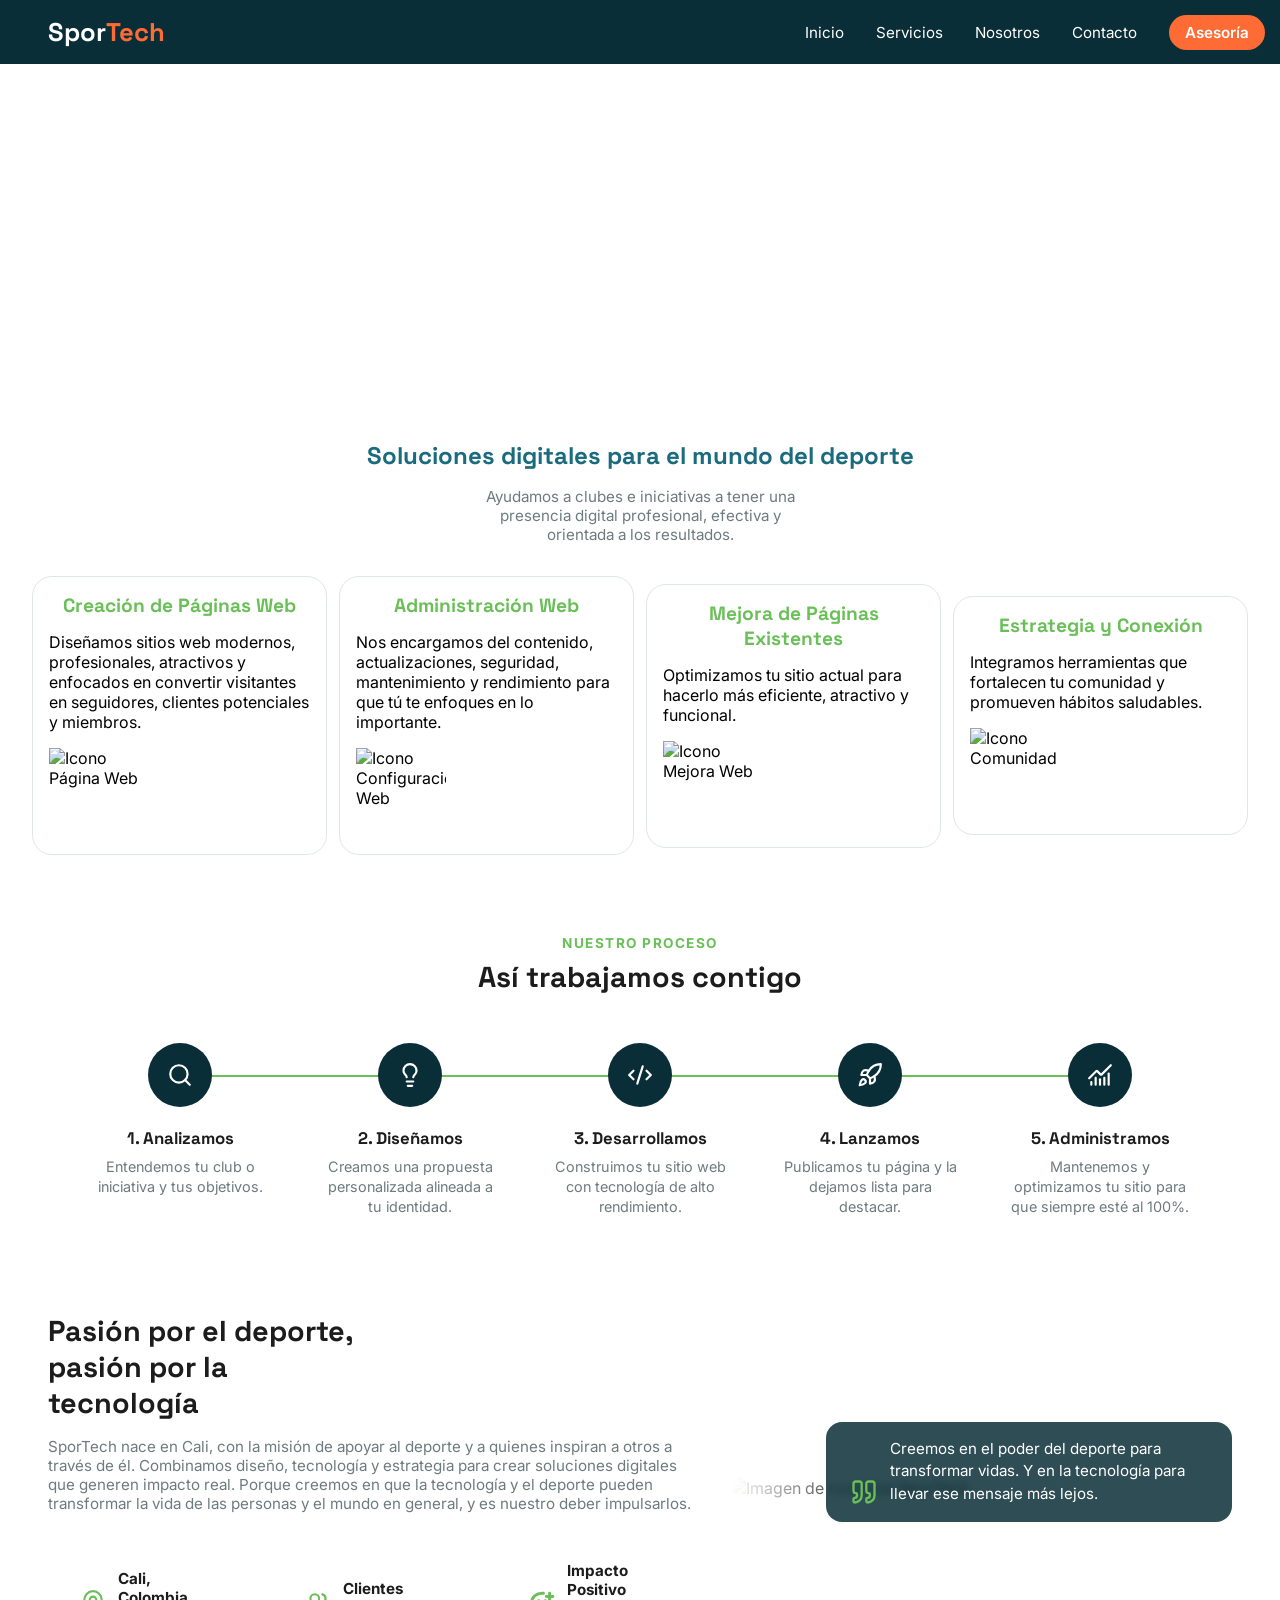
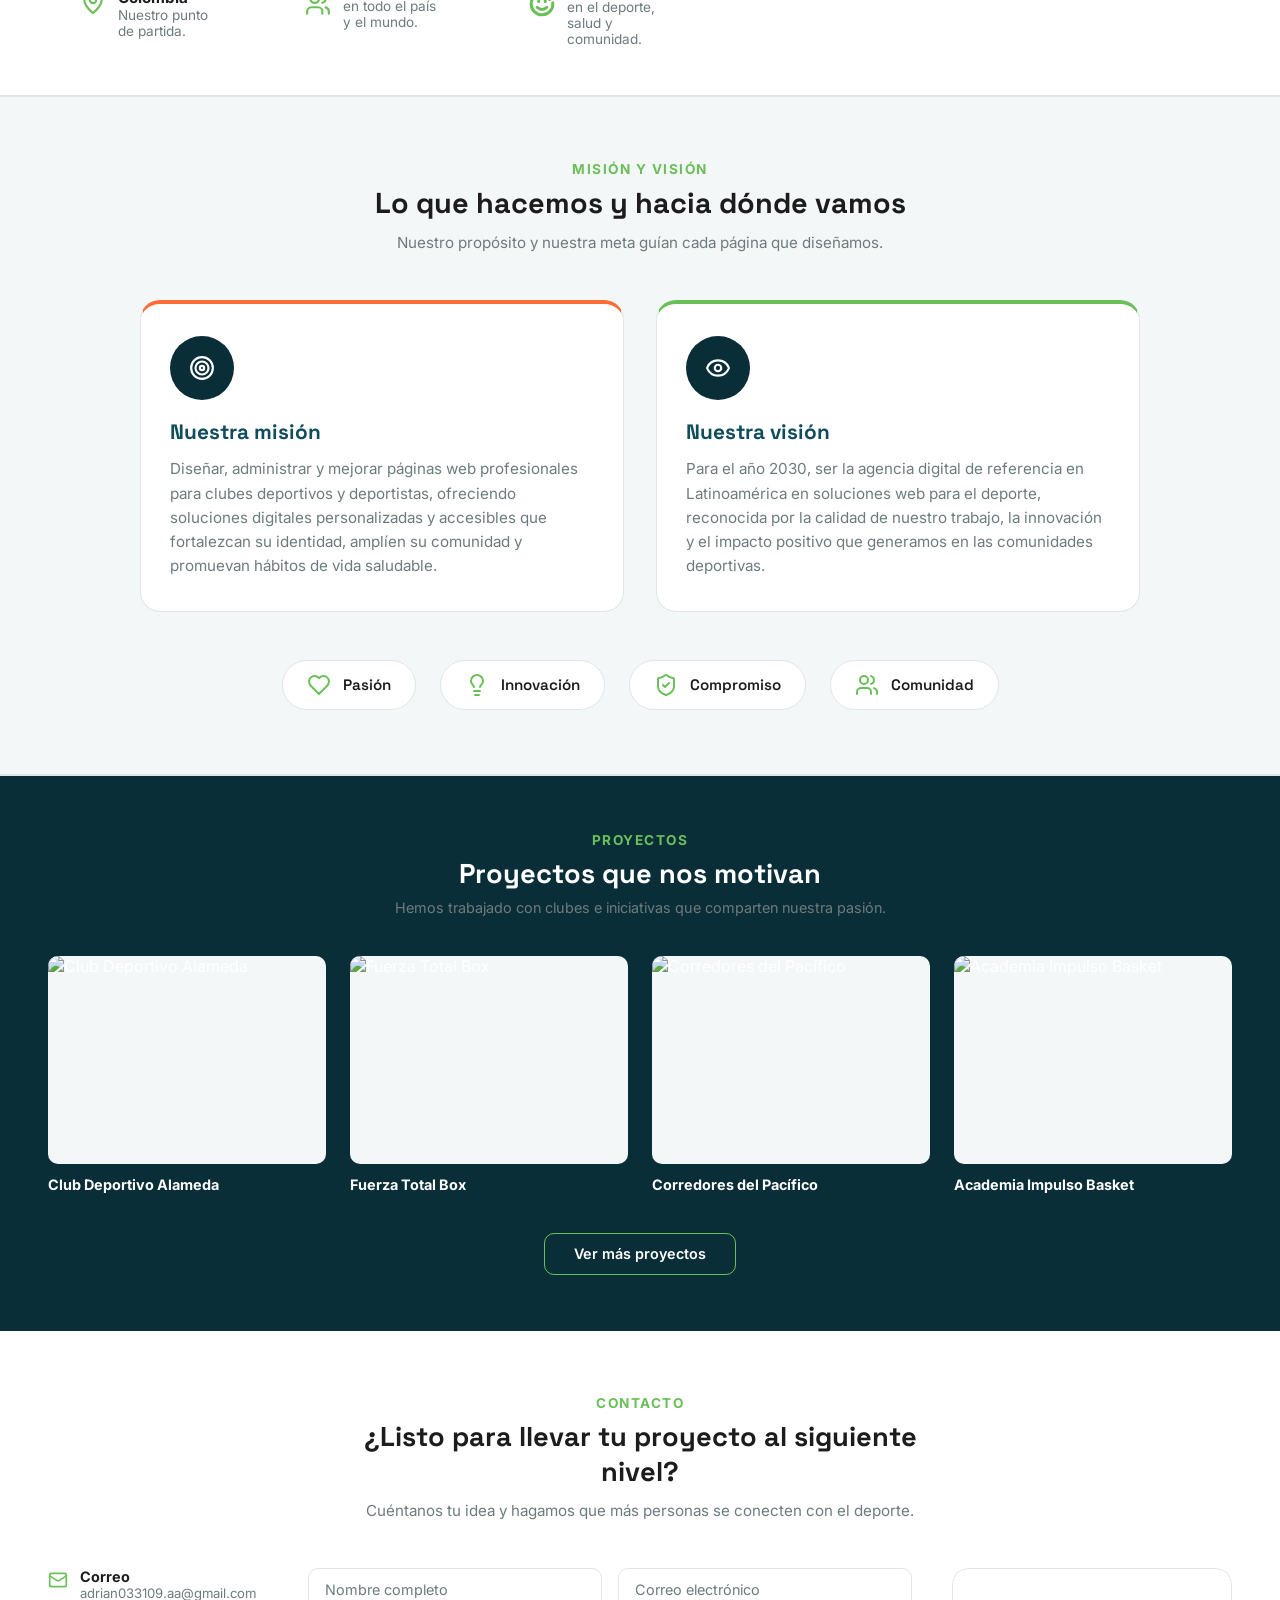
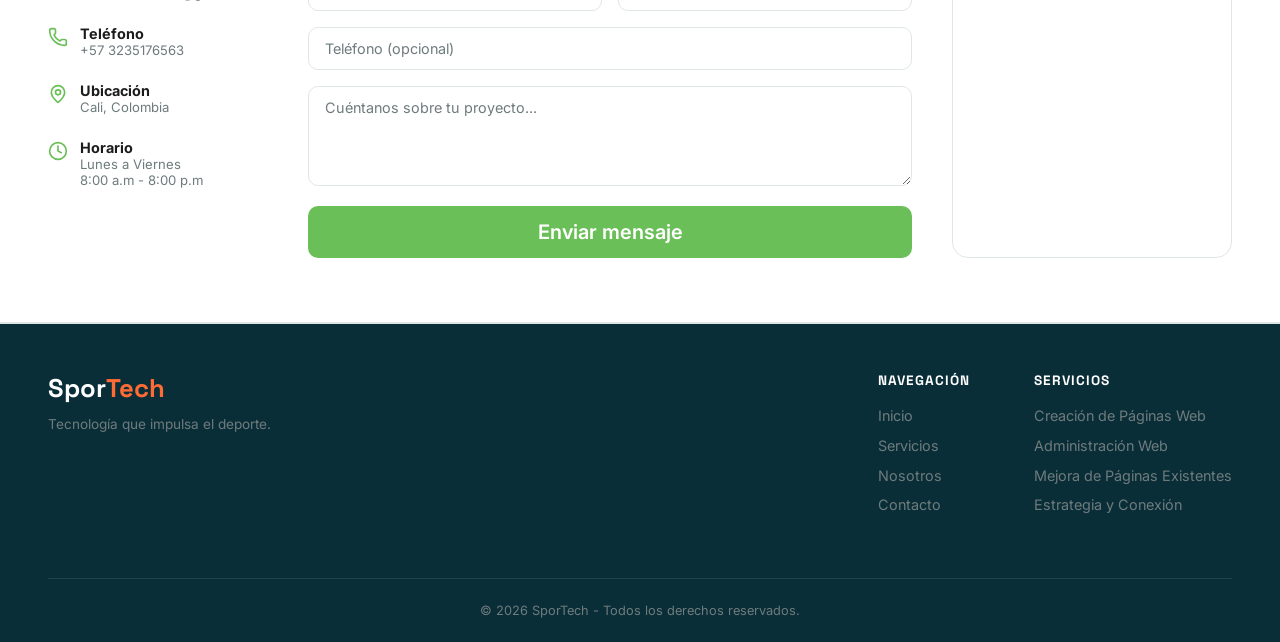
==== index.html @ 46b9afc2 "Correcion de index" ====
<!DOCTYPE html>
<html lang="es-COL">

<head>
  <meta charset="UTF-8">
  <meta name="viewport" content="width=device-width, initial-scale=1.0">
  <title>SporTech</title>
  <link rel="preconnect" href="https://fonts.googleapis.com">
  <link rel="preconnect" href="https://fonts.gstatic.com" crossorigin>
  <link href="https://fonts.googleapis.com/css2?family=Space+Grotesk:wght@500;600;700&family=Inter:wght@400;500;600;700&display=swap" rel="stylesheet">
  <link rel="stylesheet" href="public/styles.css">
  <script src="https://cdn.jsdelivr.net/npm/gsap@3.15/dist/gsap.min.js"></script>
  <script src="https://cdn.jsdelivr.net/npm/gsap@3.15/dist/SplitText.min.js"></script>
  <script src="public/assets/javascript/hamburguer.js" defer></script>
</head>

<!-- RELOAD -->
<div class="preLoader">
  <div class="Logo">
    <h1>Spor<span class="titulo-tech">Tech</span></h1>
  </div>
</div>

<!-- HEADER -->
<header>
  <h2>Spor<span class="titulo-tech">Tech</span></h2>
  <nav class="navegacion">
  <div class="hamburguesa">
      <span class="hamburguesa-bar"></span>
      <span class="hamburguesa-bar"></span>
      <span class="hamburguesa-bar"></span>
    </div>
  <ul class="nav-menu">
    <li><a class="nav-links" href="#inicio">Inicio</a></li>
    <li><a class="nav-links" href="#servicios">Servicios</a></li>
    <li><a class="nav-links" href="#nosotros">Nosotros</a></li>
    <li><a class="nav-links" href="#contacto">Contacto</a></li>
    <li><a class="nav-links" id="btn-asesoria" target="_blank" rel="noopener noreferrer" href="https://wa.me/573235176563">Asesoría</a></li>
  </ul>
</nav>
</header>

<!--MAIN INICIO-->
<main>
  <section id="inicio">
  <div class="texto-inicio">
    <span>Diseño, administración y mejora de páginas web</span>
    <h2>Impulsamos <i>clubes.</i></h2>
    <h2>Conectamos <i>pasiones.</i></h2>
    <p>Creamos, administramos y mejoramos páginas web de clubes y personas del medio digital que impulsen el mundo de los buenos hábitos y la vida saludable.</p>
    <div class="botones-inicio">
      <a class="btn-servicios" href="#servicios">Conoce nuestros servicios</a>
      <a class="btn-nosotros" href="#nosotros">¿Quién es SporTech?</a>
    </div>
  </div>
<!--IMAGEN CON TEXTO INICIO-->
  <div class="imagen-inicio">
    <img src="public/assets/images/inicio-img.png" alt="Imagen de inicio SporTech">
    <span>"El futuro del deporte y la digitalización están en nuestro corazón."</span>
  </div>
</section>
</main>
<script src="public/assets/javascript/script.js"></script>
<!--SERVICIOS-->
<section id="servicios">
  <h2>Soluciones digitales para el mundo del deporte</h2>
  <span>Ayudamos a clubes e iniciativas a tener una presencia digital profesional, efectiva y orientada a los
    resultados.</span>
    </section>

  <!--TARJETAS SERVICIOS-->
  <section class="tarjetas">
    <article class="tarjeta-creacion">
      <h3>Creación de Páginas Web</h3>
      <p>Diseñamos sitios web modernos, profesionales, atractivos y enfocados en convertir visitantes en seguidores,
        clientes potenciales y miembros.</p>
      <img src="public/assets/images/website.svg" alt="Icono Página Web">
    </article>

    <article class="tarjeta-admon">
      <h3>Administración Web</h3>
      <p>Nos encargamos del contenido, actualizaciones, seguridad, mantenimiento y rendimiento para que tú te enfoques en lo importante.</p>
      <img src="public/assets/images/config.svg" alt="Icono Configuración Web">
    </article>

    <article class="tarjeta-mejora">
      <h3>Mejora de Páginas Existentes</h3>
      <p>Optimizamos tu sitio actual para hacerlo más eficiente, atractivo y funcional. </p>
      <img src="public/assets/images/arrow.svg" alt="Icono Mejora Web">
    </article>

    <article class="tarjeta-estrategia">
      <h3>Estrategia y Conexión</h3>
      <p>Integramos herramientas que fortalecen tu comunidad y promueven hábitos saludables.</p>
      <img src="public/assets/images/crowd.svg" alt="Icono Comunidad">
    </article>
  </section>

<!--NUESTRO PROCESO DE TRABAJO-->
<section id="proceso">
  <span class="etiqueta-proceso">Nuestro proceso</span>
  <h2>Así trabajamos contigo</h2>

  <div class="pasos-proceso">
    <article class="paso">
      <div class="icono-paso">
        <svg xmlns="http://www.w3.org/2000/svg" width="24" height="24" viewBox="0 0 24 24" fill="none" stroke="currentColor" stroke-width="2" stroke-linecap="round" stroke-linejoin="round" class="lucide lucide-search-icon lucide-search"><path d="m21 21-4.34-4.34"/><circle cx="11" cy="11" r="8"/></svg>
      </div>
      <h3>1. Analizamos</h3>
      <p>Entendemos tu club o iniciativa y tus objetivos.</p>
    </article>

    <article class="paso">
      <div class="icono-paso">
        <svg xmlns="http://www.w3.org/2000/svg" width="24" height="24" viewBox="0 0 24 24" fill="none" stroke="currentColor" stroke-width="2" stroke-linecap="round" stroke-linejoin="round" class="lucide lucide-lightbulb-icon lucide-lightbulb"><path d="M15 14c.2-1 .7-1.7 1.5-2.5 1-.9 1.5-2.2 1.5-3.5A6 6 0 0 0 6 8c0 1 .2 2.2 1.5 3.5.7.7 1.3 1.5 1.5 2.5"/><path d="M9 18h6"/><path d="M10 22h4"/></svg>
      </div>
      <h3>2. Diseñamos</h3>
      <p>Creamos una propuesta personalizada alineada a tu identidad.</p>
    </article>

    <article class="paso">
      <div class="icono-paso">
        <svg xmlns="http://www.w3.org/2000/svg" width="24" height="24" viewBox="0 0 24 24" fill="none" stroke="currentColor" stroke-width="2" stroke-linecap="round" stroke-linejoin="round" class="lucide lucide-code-xml-icon lucide-code-xml"><path d="m18 16 4-4-4-4"/><path d="m6 8-4 4 4 4"/><path d="m14.5 4-5 16"/></svg>
      </div>
      <h3>3. Desarrollamos</h3>
      <p>Construimos tu sitio web con tecnología de alto rendimiento.</p>
    </article>

    <article class="paso">
      <div class="icono-paso">
        <svg xmlns="http://www.w3.org/2000/svg" width="24" height="24" viewBox="0 0 24 24" fill="none" stroke="currentColor" stroke-width="2" stroke-linecap="round" stroke-linejoin="round" class="lucide lucide-rocket-icon lucide-rocket"><path d="M12 15v5s3.03-.55 4-2c1.08-1.62 0-5 0-5"/><path d="M4.5 16.5c-1.5 1.26-2 5-2 5s3.74-.5 5-2c.71-.84.7-2.13-.09-2.91a2.18 2.18 0 0 0-2.91-.09"/><path d="M9 12a22 22 0 0 1 2-3.95A12.88 12.88 0 0 1 22 2c0 2.72-.78 7.5-6 11a22.4 22.4 0 0 1-4 2z"/><path d="M9 12H4s.55-3.03 2-4c1.62-1.08 5 .05 5 .05"/></svg>
      </div>
      <h3>4. Lanzamos</h3>
      <p>Publicamos tu página y la dejamos lista para destacar.</p>
    </article>

    <article class="paso">
      <div class="icono-paso">
        <svg xmlns="http://www.w3.org/2000/svg" width="24" height="24" viewBox="0 0 24 24" fill="none" stroke="currentColor" stroke-width="2" stroke-linecap="round" stroke-linejoin="round" class="lucide lucide-chart-no-axes-combined-icon lucide-chart-no-axes-combined"><path d="M12 16v5"/><path d="M16 14.639V21"/><path d="M20 10.656V21"/><path d="m22 3-8.646 8.646a.5.5 0 0 1-.708 0L9.354 8.354a.5.5 0 0 0-.707 0L2 15"/><path d="M4 18.463V21"/><path d="M8 14.656V21"/></svg>
      </div>
      <h3>5. Administramos</h3>
      <p>Mantenemos y optimizamos tu sitio para que siempre esté al 100%.</p>
    </article>
  </div>
</section>

<!--NOSOTROS-->
<section id="nosotros">
  <div class="contenido-nosotros">
    <div class="texto-nosotros">
      <h2>Pasión por el deporte, pasión por la tecnología</h2>
      <span id="text-nosotros">SporTech nace en Cali, con la misión de apoyar al deporte y a quienes inspiran a otros a través de él.
        Combinamos diseño, tecnología y estrategia para crear soluciones digitales que generen impacto real.
        Porque creemos en que la tecnología y el deporte pueden transformar la vida de las personas y el mundo en general, y
        es nuestro deber impulsarlos.</span>

      <!--MINI TARJETAS NOSOTROS-->
      <div class="mini-tarjetas">
        <article class="tarjetas">
          <a href="https://maps.app.goo.gl/g9ii2JE6sMGkfmMi8" target="_blank" rel="noopener noreferrer"><svg xmlns="http://www.w3.org/2000/svg" width="24" height="24" viewBox="0 0 24 24" fill="none" stroke="currentColor" stroke-width="2" stroke-linecap="round" stroke-linejoin="round" class="lucide lucide-map-pin-icon lucide-map-pin"><path d="M20 10c0 4.993-5.539 10.193-7.399 11.799a1 1 0 0 1-1.202 0C9.539 20.193 4 14.993 4 10a8 8 0 0 1 16 0"/><circle cx="12" cy="10" r="3"/></svg></a>
          <div class="info-tarjeta">
            <p>Cali, Colombia</p>
            <span>Nuestro punto de partida.</span>
          </div>
        </article>

        <article class="tarjetas">
          <svg xmlns="http://www.w3.org/2000/svg" width="24" height="24" viewBox="0 0 24 24" fill="none" stroke="currentColor" stroke-width="2" stroke-linecap="round" stroke-linejoin="round" class="lucide lucide-users-icon lucide-users"><path d="M16 21v-2a4 4 0 0 0-4-4H6a4 4 0 0 0-4 4v2"/><path d="M16 3.128a4 4 0 0 1 0 7.744"/><path d="M22 21v-2a4 4 0 0 0-3-3.87"/><circle cx="9" cy="7" r="4"/></svg>
          <div class="info-tarjeta">
            <p>Clientes</p>
            <span>en todo el país y el mundo.</span>
          </div>
        </article>

        <article class="tarjetas">
          <svg xmlns="http://www.w3.org/2000/svg" width="24" height="24" viewBox="0 0 24 24" fill="none" stroke="currentColor" stroke-width="2.75" stroke-linecap="round" stroke-linejoin="round" class="lucide lucide-face-slightly-smiling-plus-icon lucide-face-slightly-smiling-plus"><path d="M13.267 2.08a10 10 0 108.653 8.653"/><path d="M15 10V9"/><path d="M16 5h6"/><path d="M16.472 15a6 6 0 01-8.943 0"/><path d="M19 2v6"/><path d="M9 10V9"/></svg>
          <div class="info-tarjeta">
            <p>Impacto Positivo</p>
            <span>en el deporte, salud y comunidad.</span>
          </div>
        </article>
      </div>
    </div>

    <!--IMAGEN NOSOTROS CON LEYENDA-->
    <div class="nosotros-img-leyend">
  <img src="./img/sportech.png" alt="Imagen de nosotros SporTech">
  <div class="cita-nosotros">
    <svg xmlns="http://www.w3.org/2000/svg" width="24" height="24" viewBox="0 0 24 24" fill="none" stroke="currentColor" stroke-width="2" stroke-linecap="round" stroke-linejoin="round" class="icono-cita"><path d="M16 3a2 2 0 0 0-2 2v6a2 2 0 0 0 2 2 1 1 0 0 1 1 1v1a2 2 0 0 1-2 2 1 1 0 0 0-1 1v2a1 1 0 0 0 1 1 6 6 0 0 0 6-6V5a2 2 0 0 0-2-2z"/><path d="M5 3a2 2 0 0 0-2 2v6a2 2 0 0 0 2 2 1 1 0 0 1 1 1v1a2 2 0 0 1-2 2 1 1 0 0 0-1 1v2a1 1 0 0 0 1 1 6 6 0 0 0 6-6V5a2 2 0 0 0-2-2z"/></svg>
    <p>Creemos en el poder del deporte para transformar vidas. Y en la tecnología para llevar ese mensaje más lejos.</p>
  </div>
</div>
</section>

<!--MISIÓN Y VISIÓN-->
<section id="mision-vision">
  <div class="mv-header">
    <span class="etiqueta-mv">Misión y visión</span>
    <h2>Lo que hacemos y hacia dónde vamos</h2>
    <span class="subtitulo-mv">Nuestro propósito y nuestra meta guían cada página que diseñamos.</span>
  </div>

  <div class="grid-mv">
    <article class="tarjeta-mv tarjeta-mision">
      <div class="icono-mv">
        <svg xmlns="http://www.w3.org/2000/svg" width="24" height="24" viewBox="0 0 24 24" fill="none" stroke="currentColor" stroke-width="2" stroke-linecap="round" stroke-linejoin="round"><circle cx="12" cy="12" r="10"/><circle cx="12" cy="12" r="6"/><circle cx="12" cy="12" r="2"/></svg>
      </div>
      <h3>Nuestra misión</h3>
      <p>Diseñar, administrar y mejorar páginas web profesionales para clubes deportivos y deportistas, ofreciendo soluciones digitales personalizadas y accesibles que fortalezcan su identidad, amplíen su comunidad y promuevan hábitos de vida saludable.</p>
    </article>

    <article class="tarjeta-mv tarjeta-vision">
      <div class="icono-mv">
        <svg xmlns="http://www.w3.org/2000/svg" width="24" height="24" viewBox="0 0 24 24" fill="none" stroke="currentColor" stroke-width="2" stroke-linecap="round" stroke-linejoin="round"><path d="M2.062 12.348a1 1 0 0 1 0-.696 10.75 10.75 0 0 1 19.876 0 1 1 0 0 1 0 .696 10.75 10.75 0 0 1-19.876 0"/><circle cx="12" cy="12" r="3"/></svg>
      </div>
      <h3>Nuestra visión</h3>
      <p>Para el año 2030, ser la agencia digital de referencia en Latinoamérica en soluciones web para el deporte, reconocida por la calidad de nuestro trabajo, la innovación y el impacto positivo que generamos en las comunidades deportivas.</p>
    </article>
  </div>

  <!--VALORES-->
  <div class="valores-mv">
    <div class="valor-mv">
      <svg xmlns="http://www.w3.org/2000/svg" width="24" height="24" viewBox="0 0 24 24" fill="none" stroke="currentColor" stroke-width="2" stroke-linecap="round" stroke-linejoin="round"><path d="M19 14c1.49-1.46 3-3.21 3-5.5A5.5 5.5 0 0 0 16.5 3c-1.76 0-3 .5-4.5 2-1.5-1.5-2.74-2-4.5-2A5.5 5.5 0 0 0 2 8.5c0 2.3 1.5 4.05 3 5.5l7 7Z"/></svg>
      <span>Pasión</span>
    </div>
    <div class="valor-mv">
      <svg xmlns="http://www.w3.org/2000/svg" width="24" height="24" viewBox="0 0 24 24" fill="none" stroke="currentColor" stroke-width="2" stroke-linecap="round" stroke-linejoin="round"><path d="M15 14c.2-1 .7-1.7 1.5-2.5 1-.9 1.5-2.2 1.5-3.5A6 6 0 0 0 6 8c0 1 .2 2.2 1.5 3.5.7.7 1.3 1.5 1.5 2.5"/><path d="M9 18h6"/><path d="M10 22h4"/></svg>
      <span>Innovación</span>
    </div>
    <div class="valor-mv">
      <svg xmlns="http://www.w3.org/2000/svg" width="24" height="24" viewBox="0 0 24 24" fill="none" stroke="currentColor" stroke-width="2" stroke-linecap="round" stroke-linejoin="round"><path d="M20 13c0 5-3.5 7.5-7.66 8.95a1 1 0 0 1-.67-.01C7.5 20.5 4 18 4 13V6a1 1 0 0 1 1-1c2 0 4.5-1.2 6.24-2.72a1.17 1.17 0 0 1 1.52 0C14.51 3.81 17 5 19 5a1 1 0 0 1 1 1z"/><path d="m9 12 2 2 4-4"/></svg>
      <span>Compromiso</span>
    </div>
    <div class="valor-mv">
      <svg xmlns="http://www.w3.org/2000/svg" width="24" height="24" viewBox="0 0 24 24" fill="none" stroke="currentColor" stroke-width="2" stroke-linecap="round" stroke-linejoin="round"><path d="M16 21v-2a4 4 0 0 0-4-4H6a4 4 0 0 0-4 4v2"/><path d="M16 3.128a4 4 0 0 1 0 7.744"/><path d="M22 21v-2a4 4 0 0 0-3-3.87"/><circle cx="9" cy="7" r="4"/></svg>
      <span>Comunidad</span>
    </div>
  </div>
</section>

<!--PROYECTOS-->
<section id="proyectos">
  <div class="proyectos-header">
    <span class="etiqueta-proyectos">Proyectos</span>
    <h2>Proyectos que nos motivan</h2>
    <span class="subtitulo-proyectos">Hemos trabajado con clubes e iniciativas que comparten nuestra pasión.</span>
  </div>

  <div class="grid-proyectos">
  <article class="tarjeta-proyecto">
    <img src="https://images.pexels.com/photos/32424863/pexels-photo-32424863.jpeg?auto=compress&cs=tinysrgb&h=627&fit=crop&w=1200" alt="Club Deportivo Alameda">
    <p>Club Deportivo Alameda</p>
  </article>

  <article class="tarjeta-proyecto">
    <img src="https://images.pexels.com/photos/32610333/pexels-photo-32610333.jpeg?auto=compress&cs=tinysrgb&h=627&fit=crop&w=1200" alt="Fuerza Total Box">
    <p>Fuerza Total Box</p>
  </article>

  <article class="tarjeta-proyecto">
    <img src="https://images.pexels.com/photos/19148584/pexels-photo-19148584.jpeg?auto=compress&cs=tinysrgb&h=627&fit=crop&w=1200" alt="Corredores del Pacífico">
    <p>Corredores del Pacífico</p>
  </article>

  <article class="tarjeta-proyecto">
    <img src="https://images.pexels.com/photos/8336951/pexels-photo-8336951.jpeg?auto=compress&cs=tinysrgb&h=627&fit=crop&w=1200" alt="Academia Impulso Basket">
    <p>Academia Impulso Basket</p>
  </article>
</div>

  <div class="btn-ver-proyectos">
    <a href="#contacto">Ver más proyectos</a>
  </div>
</section>

<!--CONTACTO-->
<section id="contacto">
  <div class="contacto-header">
    <span class="etiqueta-contacto">Contacto</span>
    <h2>¿Listo para llevar tu proyecto al siguiente nivel?</h2>
    <span class="subtitulo-contacto">Cuéntanos tu idea y hagamos que más personas se conecten con el deporte.</span>
  </div>

  <div class="contenido-contacto">

    <!--METODOS DE CONTACTO-->
    <div class="metodos-contacto">
      <article id="correo">
        <svg xmlns="http://www.w3.org/2000/svg" width="24" height="24" viewBox="0 0 24 24" fill="none" stroke="currentColor" stroke-width="2" stroke-linecap="round" stroke-linejoin="round" id="mail"><path d="m22 7-8.991 5.727a2 2 0 0 1-2.009 0L2 7"/><rect x="2" y="4" width="20" height="16" rx="2"/></svg>
        <div class="info-metodo">
          <span>Correo</span>
          <small>adrian033109.aa@gmail.com</small>
        </div>
      </article>

      <article id="telefono">
        <svg xmlns="http://www.w3.org/2000/svg" width="24" height="24" viewBox="0 0 24 24" fill="none" stroke="currentColor" stroke-width="2" stroke-linecap="round" stroke-linejoin="round" id="phone"><path d="M13.832 16.568a1 1 0 0 0 1.213-.303l.355-.465A2 2 0 0 1 17 15h3a2 2 0 0 1 2 2v3a2 2 0 0 1-2 2A18 18 0 0 1 2 4a2 2 0 0 1 2-2h3a2 2 0 0 1 2 2v3a2 2 0 0 1-.8 1.6l-.468.351a1 1 0 0 0-.292 1.233 14 14 0 0 0 6.392 6.384"/></svg>
        <div class="info-metodo">
          <span>Teléfono</span>
          <small>+57 3235176563</small>
        </div>
      </article>

      <article id="ubicacion">
        <svg xmlns="http://www.w3.org/2000/svg" width="24" height="24" viewBox="0 0 24 24" fill="none" stroke="currentColor" stroke-width="2" stroke-linecap="round" stroke-linejoin="round" id="map"><path d="M20 10c0 4.993-5.539 10.193-7.399 11.799a1 1 0 0 1-1.202 0C9.539 20.193 4 14.993 4 10a8 8 0 0 1 16 0"/><circle cx="12" cy="10" r="3"/></svg>
        <div class="info-metodo">
          <a href="https://maps.app.goo.gl/t15gsEpeWvfNJNeu8" target="_blank" rel="noopener noreferrer">Ubicación</a>
          <small>Cali, Colombia</small>
        </div>
      </article>

      <article id="horario">
        <svg xmlns="http://www.w3.org/2000/svg" width="24" height="24" viewBox="0 0 24 24" fill="none" stroke="currentColor" stroke-width="2" stroke-linecap="round" stroke-linejoin="round" id="reloj"><circle cx="12" cy="12" r="10"/><path d="M12 6v6l4 2"/></svg>
        <div class="info-metodo">
          <span>Horario</span>
          <small>Lunes a Viernes</small>
          <small>8:00 a.m - 8:00 p.m</small>
        </div>
      </article>
    </div>

    <!--FORMULARIO DE CONTACTO-->
    <form action="https://formspree.io/f/xkjwgqlb" id="contactForm" method="POST">
      <div class="fila-form">
        <div class="campo-form">
          <label for="name" class="sr-only">Nombre completo</label>
          <input type="text" id="name" name="name" placeholder="Nombre completo" required>
        </div>
        <div class="campo-form">
          <label for="email" class="sr-only">Correo electrónico</label>
          <input type="email" id="email" name="email" placeholder="Correo electrónico" required>
        </div>
      </div>

      <div class="campo-form">
        <label for="phone" class="sr-only">Teléfono</label>
        <input type="tel" id="phone" name="phone" placeholder="Teléfono (opcional)" inputmode="numeric" pattern="[0-9]{10}" maxlength="10" title="Ingresa un número de 10 dígitos" oninput="this.value = this.value.replace(/[^0-9]/g, '')">
      </div>

      <div class="campo-form">
        <label for="message" class="sr-only">Mensaje</label>
        <textarea id="message" name="message" rows="4" placeholder="Cuéntanos sobre tu proyecto..." required></textarea>
      </div>

      <button type="submit" class="btn-enviar">Enviar mensaje</button>
      <p id="formMessage" style="display:none;"></p>
    </form>

    <!--MAPA-->
    <div class="mapa-contacto">
      <iframe
        src="https://www.google.com/maps/embed?pb=!1m14!1m8!1m3!1d248.91882621908283!2d-76.4787836!3d3.422766!3m2!1i1024!2i768!4f13.1!3m3!1m2!1s0x8e30a7401af13dd5%3A0x5a9987bc7ee13360!2sDg.%2026p%209%20%239604%2C%20Marroquin%20II%2C%20Cali%2C%20Valle%20del%20Cauca!5e0!3m2!1sen!2sco!4v1786085091584!5m2!1sen!2sco"
        width="100%" height="100%" style="border:0;" allowfullscreen="" loading="lazy" referrerpolicy="strict-origin-when-cross-origin"></iframe>
    </div>
  </div>
  <script src="public/assets/javascript/form.js" defer></script>
</section>

<!--FOOTER-->
<footer>
  <div class="footer-marca">
    <h2>Spor<span class="titulo-tech">Tech</span></h2>
    <small>Tecnología que impulsa el deporte.</small>
    <div class="redes">
      <a href="https://www.instagram.com/a.adri_an/" target="_blank" rel="noopener noreferrer" class="icono-red icono-instagram" aria-label="Instagram"></a>
      <a href="https://www.facebook.com/adrian.033109/" target="_blank" rel="noopener noreferrer" class="icono-red icono-facebook" aria-label="Facebook"></a>
      <a href="https://www.tiktok.com/@a.adri_an?_r=1&t=ZS-98g3Mil2ZLF" target="_blank" rel="noopener noreferrer" class="icono-red icono-tiktok" aria-label="TikTok"></a>
    </div>
  </div>

  <div class="nav-footer">
    <nav>
      <h3>NAVEGACIÓN</h3>
      <ul>
        <li><a href="#inicio">Inicio</a></li>
        <li><a href="#servicios">Servicios</a></li>
        <li><a href="#nosotros">Nosotros</a></li>
        <li><a href="#contacto">Contacto</a></li>
      </ul>
    </nav>
    <nav>
      <h3>SERVICIOS</h3>
      <ul>
        <li><a href="#servicios">Creación de Páginas Web</a></li>
        <li><a href="#servicios">Administración Web</a></li>
        <li><a href="#servicios">Mejora de Páginas Existentes</a></li>
        <li><a href="#servicios">Estrategia y Conexión</a></li>
      </ul>
    </nav>
  </div>

  <p class="copyright-footer">&copy; 2026 SporTech - Todos los derechos reservados.</p>
</footer>
</html>
---- public/styles.css ----
:root {
  /* Color principal - identidad de marca */
  --color-primary: #0F4C5C;
  /* Azul petróleo profundo - tecnología y confianza */
  --color-primary-light: #1A6B7D;
  /* Variante más clara para hovers */

  /* Color de acento - energía deportiva */
  --color-accent: #FF6B35;
  /* Naranja vibrante - energía, CTAs, botones */
  --color-accent-light: #FF8C5A;
  /* Variante clara para hover en botones */

  /* Color secundario - salud y bienestar */
  --color-secondary: #6BBF59;
  /* Verde fresco - vida saludable */
  --color-secondary-light: #8FD87F;

  /* Fondos */
  --color-bg: #FFFFFF;
  /* Fondo principal (secciones claras) */
  --color-bg-alt: #F4F7F8;
  /* Fondo alterno (tarjetas, secciones intercaladas) */
  --color-bg-dark: #0A2E38;
  /* Fondo oscuro (header/footer) */

  /* Textos */
  --color-text: #1C1C1C;
  /* Texto principal sobre fondo claro */
  --color-text-light: #6E7B7D;
  /* Texto secundario/spans descriptivos */
  --color-text-inverse: #FFFFFF;
  /* Texto sobre fondos oscuros */

  /* Bordes y detalles */
  --color-border: #E0E6E7;

  /* Tipografía */
  --font-heading: 'Space Grotesk', system-ui, sans-serif;
  --font-body: 'Inter', system-ui, sans-serif;
}

html {
  scrollbar-width: none;
}

body::-webkit-scrollbar {
  display: none;
}

* {
  margin: 0;
  padding: 0;
  box-sizing: border-box;
  scroll-behavior: smooth;
}

body {
  font-family: var(--font-body);
  overflow: hidden;
}

h1, h2, h3, .Logo {
  font-family: var(--font-heading);
}

/* ===== RELOAD ===== */
.preLoader {
  position: fixed;
  inset: 0;
  z-index: 9999;
  background-color: var(--color-bg-dark);
  display: grid;
  place-items: center;
  visibility: hidden;
}

.Logo {
  font-size: 4rem;
  font-weight: 600;
  perspective: 800px;
  text-transform: uppercase;
  color: var(--color-text);
}

/* ===== HEADER ===== */
header {
  background-color: var(--color-bg-dark);
  color: var(--color-text-inverse);
  display: flex;
  justify-content: flex-start;
  align-items: center;
  gap: 40rem;
  padding: 1rem 3rem;
  position: sticky;
  top: 0;
  z-index: 100;
}

/* ===== LOGO ===== */
header h2 {
  color: var(--color-text-inverse);
  font-size: 1.6rem;
  margin: 0;
}

.titulo-tech {
  color: var(--color-accent);
}

/* ===== NAVEGACIÓN ===== */
.navegacion ul {
  display: flex;
  align-items: center;
  gap: 2rem;
  list-style: none;
  margin: 0;
  padding: 0;
}

.navegacion a {
  color: var(--color-text-inverse);
  font-size: 0.95rem;
  text-decoration: none;
  transition: color 0.2s ease;
}

.navegacion a:hover {
  color: var(--color-accent-light);
}

.hamburguesa {
  display: none;
  cursor: pointer;
  z-index: 200;
}

.hamburguesa-bar {
  display: block;
  width: 25px;
  height: 3px;
  background-color: var(--color-text-inverse);
  margin: 5px auto;
  transition: .3s ease;
}

/* Animación */
.hamburguesa.active .hamburguesa-bar:nth-child(1) {
  transform: rotate(45deg) translate(6px, 6px);
}

.hamburguesa.active .hamburguesa-bar:nth-child(2) {
  opacity: 0;
}

.hamburguesa.active .hamburguesa-bar:nth-child(3) {
  transform: rotate(-45deg) translate(6px, -6px);
}

/* ===== BOTON ASESORIA ===== */
.navegacion a#btn-asesoria {
  background-color: var(--color-accent);
  color: var(--color-text-inverse);
  padding: 0.5rem 1rem;
  border-radius: 20px;
  font-weight: 600;
  transition: background-color 0.2s ease;
}

.navegacion a#btn-asesoria:hover {
  background-color: var(--color-accent-light);
  color: var(--color-text-inverse);
  text-decoration-line: underline var(--color-accent-light);
}

/* ===== MAIN INICIO ===== */
main {
  background-color: var(--color-bg);
  padding: 1.5rem 3rem;
  border-bottom: solid 2px var(--color-border);
  opacity: 0;
}

#inicio {
  display: flex;
  flex-direction: row;
  justify-content: space-between;
  align-items: center;
  gap: 2rem;
}

.texto-inicio {
  text-align: left;
  width: 30rem;
  flex-shrink: 0;
}

.texto-inicio span {
  color: var(--color-accent);
  font-size: 0.95rem;
  margin-bottom: 1rem;
}

.texto-inicio h2 i {
  color: var(--color-accent);
}

.texto-inicio p {
  padding-top: 1rem;
}

.botones-inicio {
  padding-top: 2rem;
  display: flex;
  gap: 4.5rem;
}

.botones-inicio a {
  background-color: var(--color-accent);
  color: var(--color-text-inverse);
  padding: 0.5rem 1rem;
  border-radius: 20px;
  font-weight: 600;
  transition: background-color 0.2s ease;
  text-decoration: none;
}

.botones-inicio a:hover {
  background-color: var(--color-accent-light);
  color: var(--color-text-inverse);
}

/* ===== IMAGEN + TEXTE INICIO ===== */
.imagen-inicio {
  display: flex;
  flex-direction: column;
  align-items: flex-end;
  justify-content: center;
  flex: 1;
  position: relative;
}

.imagen-inicio img {
  width: 100%;
  height: auto;
  max-width: 100%;
  display: block;
  mask-image: linear-gradient(to right, transparent 0%, black 15%);
  -webkit-mask-image: linear-gradient(to right, transparent 0%, black 30%);
}

.imagen-inicio span {
  position: absolute;
  bottom: 1.5rem;
  right: 1.5rem;
  color: var(--color-text-inverse);
  background-color: rgba(15, 76, 92, 0.75);
  /* azul petróleo semi-transparente */
  font-size: 1.2rem;
  font-weight: 600;
  text-align: right;
  padding: 1.5rem 1.5rem;
  border-radius: 50px;
  max-width: 320px;
  backdrop-filter: blur(4px);
  /* efecto vidrio esmerilado detrás del texto */
}

/* ===== SERVICIOS ===== */
#servicios {
  display: flex;
  flex-direction: column;
  justify-content: center;
  align-items: center;
  gap: 1rem;
  padding-top: 5rem;
  padding-bottom: 1rem;
}

#servicios h2 {
  color: var(--color-primary-light);
  border-radius: 50px;
  font-size: 1.5rem;
}

#servicios span {
  color: var(--color-text-light);
  font-size: 0.95rem;
  max-width: 320px;
  text-align: center;
}

/* ===== TARJETAS DE SERVICIOS ===== */
.tarjetas {
  display: flex;
  justify-content: center;
  align-items: center;
  gap: 2rem;
  padding: 1rem 2rem;
}


.tarjetas article {
  padding: 1rem 1rem;
  border: solid 1px var(--color-border);
  border-radius: 20px;
}

.tarjetas article h3 {
  text-align: center;
  color: var(--color-secondary);
  padding-bottom: 0.90rem;
  font-size: 1.2rem;
}

.tarjetas article p {
  max-width: 320px;
  padding-bottom: 1rem;
}

.tarjetas article img {
  display: flex;
  align-items: center;
  justify-content: center;
  width: 90px;
  height: 90px;
}

.tarjeta-creacion:hover {
  transition: 0.2s ease;
  transform: translateY(-1rem);
  box-shadow: 0 0 25px rgba(0, 0, 0, 0.3);
  cursor: pointer;
}
.tarjeta-admon:hover {
  transition: 0.2s ease;
  transform: translateY(-1rem);
  box-shadow: 0 0 25px rgba(0, 0, 0, 0.3);
  cursor: pointer;
}
.tarjeta-mejora:hover {
  transition: 0.2s ease;
  transform: translateY(-1rem);
  box-shadow: 0 0 25px rgba(0, 0, 0, 0.3);
  cursor: pointer;
}
.tarjeta-estrategia:hover {
  transition: 0.2s ease;
  transform: translateY(-1rem);
  box-shadow: 0 0 25px rgba(0, 0, 0, 0.3);
  cursor: pointer;
}

/* ===== NUESTRO PROCESO ===== */
#proceso {
  background-color: var(--color-bg);
  padding: 4rem 3rem;
  text-align: center;
}

.etiqueta-proceso {
  display: block;
  color: var(--color-secondary);
  font-size: 0.85rem;
  font-weight: 700;
  letter-spacing: 1.5px;
  text-transform: uppercase;
  margin-bottom: 0.5rem;
}

#proceso h2 {
  color: var(--color-text);
  font-size: 1.8rem;
  margin-bottom: 3rem;
}

/* ===== CONTENEDOR DE LOS 5 PASOS ===== */
.pasos-proceso {
  display: flex;
  justify-content: space-between;
  align-items: flex-start;
  position: relative;
  max-width: 1100px;
  margin: 0 auto;
}

/* Línea conectora*/
.pasos-proceso::before {
  content: "";
  position: absolute;
  top: 32px;
  left: 60px;
  right: 60px;
  height: 2px;
  background-color: var(--color-secondary);
  z-index: 1;
}

/* ===== CADA PASO ===== */
.paso {
  display: flex;
  flex-direction: column;
  align-items: center;
  position: relative;
  z-index: 2;
  width: 180px;
}

.icono-paso {
  width: 64px;
  height: 64px;
  background-color: var(--color-bg-dark);
  color: var(--color-text-inverse);
  border-radius: 50%;
  display: flex;
  align-items: center;
  justify-content: center;
  margin-bottom: 1.2rem;
  transition: background-color 0.2s ease;
}

.icono-paso svg {
  width: 26px;
  height: 26px;
}

.paso:hover .icono-paso {
  background-color: var(--color-accent);
}

.paso h3 {
  color: var(--color-text);
  font-size: 1.05rem;
  margin-bottom: 0.5rem;
}

.paso p {
  color: var(--color-text-light);
  font-size: 0.9rem;
  line-height: 1.4;
}

/* ===== NOSOTROS ===== */
#nosotros {
  padding: 2rem 3rem;
  text-align: left;
  border-bottom: solid 2px var(--color-border);
}

.contenido-nosotros {
  display: flex;
  flex-direction: row;
  justify-content: space-between;
  align-items: center;
  gap: 2rem;
}

.texto-nosotros {
  flex-shrink: 0;
  max-width: 650px;
}

#nosotros h2 {
  color: var(--color-text);
  font-size: 1.8rem;
  margin-bottom: 1rem;
  max-width: 320px;
}

#nosotros #text-nosotros {
  display: flex;
  flex-direction: column;
  color: var(--color-text-light);
  font-size: 0.95rem;
}

/* ===== MINI TARJETAS ===== */
.mini-tarjetas {
  display: flex;
  flex-wrap: nowrap;
  gap: 1.5rem;
  padding-top: 2rem;
}

.tarjetas {
  display: flex;
  align-items: center;
  gap: 0.75rem;
  flex: 1;
  min-width: 0;
}

.tarjetas svg,
.tarjetas a svg {
  width: 26px;
  height: 26px;
  color: var(--color-secondary);
  flex-shrink: 0;
}

.info-tarjeta {
  display: flex;
  flex-direction: column;
  min-width: 0;
}

.info-tarjeta p {
  color: var(--color-text);
  font-size: 0.95rem;
  font-weight: 700;
  margin: 0;
}

.info-tarjeta span {
  color: var(--color-text-light);
  font-size: 0.85rem;
}

/* ===== IMAGEN NOSOTROS CON LEYENDA ===== */
.nosotros-img-leyend {
  display: flex;
  flex-direction: column;
  align-items: flex-end;
  justify-content: center;
  flex: 1;
  position: relative;
}

.nosotros-img-leyend img {
  width: 100%;
  height: auto;
  max-width: 100%;
  display: block;
  mask-image: linear-gradient(to right, transparent 0%, black 15%);
  -webkit-mask-image: linear-gradient(to right, transparent 0%, black 30%);
}

.cita-nosotros {
  position: absolute;
  bottom: -1.5rem;
  left: 6rem;
  display: flex;
  align-items: flex-end;
  gap: 0.75rem;
  background-color: rgba(10, 46, 56, 0.85);
  padding: 1rem 1.5rem;
  border-radius: 16px;
  max-width: 420px;
  backdrop-filter: blur(4px);
}

.icono-cita {
  width: 28px;
  height: 28px;
  color: var(--color-secondary);
  flex-shrink: 0;
}

.cita-nosotros p {
  color: var(--color-text-inverse);
  font-size: 0.95rem;
  line-height: 1.5;
}

/* ===== PROYECTOS ===== */
#proyectos {
  background-color: var(--color-bg-dark);
  color: var(--color-text-inverse);
  padding: 3.5rem 3rem;
  text-align: center;
}

.proyectos-header {
  max-width: 600px;
  margin: 0 auto 2.5rem auto;
}

.etiqueta-proyectos {
  display: block;
  color: var(--color-secondary);
  font-size: 0.85rem;
  font-weight: 700;
  letter-spacing: 1.5px;
  text-transform: uppercase;
  margin-bottom: 0.5rem;
}

.proyectos-header h2 {
  color: var(--color-text-inverse);
  font-size: 1.7rem;
  margin-bottom: 0.5rem;
}

.subtitulo-proyectos {
  display: block;
  color: var(--color-text-light);
  font-size: 0.9rem;
}

/* ===== GRID DE TARJETAS ===== */
.grid-proyectos {
  display: grid;
  grid-template-columns: repeat(4, 1fr);
  gap: 1.5rem;
  max-width: 1200px;
  margin: 0 auto;
}


.tarjeta-proyecto {
  display: flex;
  flex-direction: column;
  align-items: flex-start;
  text-align: left;
}

.tarjeta-proyecto img {
  width: 100%;
  aspect-ratio: 4 / 3;
  object-fit: cover;
  border-radius: 10px;
  background-color: var(--color-bg-alt);
  margin-bottom: 0.75rem;
}

.tarjeta-proyecto p {
  color: var(--color-text-inverse);
  font-size: 0.9rem;
  font-weight: 700;
}

.tarjeta-proyecto:hover {
  transition: 0.2s ease;
  transform: translateY(-1rem);
  box-shadow: 0 0 25px rgba(0, 0, 0, 0.3);
}

/* ===== BOTÓN VER MÁS PROYECTOS ===== */
.btn-ver-proyectos {
  margin-top: 2.5rem;
}

.btn-ver-proyectos a {
  display: inline-block;
  color: var(--color-text-inverse);
  border: 1.5px solid var(--color-secondary);
  padding: 0.7rem 1.8rem;
  border-radius: 10px;
  font-size: 0.9rem;
  font-weight: 600;
  text-decoration: none;
  transition: background-color 0.2s ease, color 0.2s ease;
}

.btn-ver-proyectos a:hover {
  background-color: var(--color-secondary);
  color: var(--color-bg-dark);
}

/* ===== CONTACTO ===== */
#contacto {
  padding: 4rem 3rem;
  border-bottom: solid 2px var(--color-border);
}

.contacto-header {
  text-align: center;
  max-width: 600px;
  margin: 0 auto 3rem auto;
}

.etiqueta-contacto {
  display: block;
  color: var(--color-secondary);
  font-size: 0.85rem;
  font-weight: 700;
  letter-spacing: 1.5px;
  text-transform: uppercase;
  margin-bottom: 0.5rem;
}

.contacto-header h2 {
  color: var(--color-text);
  font-size: 1.7rem;
  margin-bottom: 0.75rem;
}

.subtitulo-contacto {
  display: block;
  color: var(--color-text-light);
  font-size: 0.95rem;
}

/* ===== GRID DE 3 COLUMNAS ===== */
.contenido-contacto {
  display: grid;
  grid-template-columns: 220px 1fr 280px;
  gap: 2.5rem;
  align-items: start;
  max-width: 1200px;
  margin: 0 auto;
}

/* ===== COLUMNA: MÉTODOS DE CONTACTO ===== */
.metodos-contacto {
  display: flex;
  flex-direction: column;
  gap: 1.5rem;
}

.metodos-contacto article {
  display: flex;
  align-items: flex-start;
  gap: 0.75rem;
}

.metodos-contacto svg {
  width: 20px;
  height: 20px;
  color: var(--color-secondary);
  flex-shrink: 0;
  margin-top: 0.15rem;
}

.info-metodo {
  display: flex;
  flex-direction: column;
}

.info-metodo span,
.info-metodo a {
  color: var(--color-text);
  font-size: 0.9rem;
  font-weight: 700;
  text-decoration: none;
}

.info-metodo small {
  color: var(--color-text-light);
  font-size: 0.82rem;
}

/* ===== COLUMNA: FORMULARIO ===== */
#contactForm {
  display: flex;
  flex-direction: column;
  gap: 1rem;
}

.fila-form {
  display: grid;
  grid-template-columns: 1fr 1fr;
  gap: 1rem;
}

.campo-form input,
.campo-form textarea {
  width: 100%;
  border: 1px solid var(--color-border);
  border-radius: 10px;
  padding: 0.75rem 1rem;
  font-size: 0.9rem;
  font-family: inherit;
  color: var(--color-text);
  background-color: var(--color-bg);
}

.campo-form input::placeholder,
.campo-form textarea::placeholder {
  color: var(--color-text-light);
}

.campo-form input:focus,
.campo-form textarea:focus {
  outline: none;
  border-color: var(--color-secondary);
}

.campo-form textarea {
  resize: vertical;
  min-height: 100px;
}

.btn-enviar {
  background-color: var(--color-secondary);
  color: var(--color-text-inverse);
  border: none;
  padding: 0.9rem;
  border-radius: 10px;
  font-size: 1.25rem;
  font-weight: 600;
  font-family: inherit;
  cursor: pointer;
  transition: background-color 0.2s ease;
}

.btn-enviar:hover {
  background-color: var(--color-secondary-light);
}

/* ===== COLUMNA: MAPA ===== */
.mapa-contacto {
  width: 100%;
  height: 100%;
  min-height: 280px;
  border-radius: 16px;
  overflow: hidden;
  border: 1px solid var(--color-border);
}

/* ===== ACCESIBILIDAD: oculta visualmente pero mantiene para lectores de pantalla ===== */
.sr-only {
  position: absolute;
  width: 1px;
  height: 1px;
  padding: 0;
  margin: -1px;
  overflow: hidden;
  clip: rect(0, 0, 0, 0);
  white-space: nowrap;
  border: 0;
}

/* ===== FOOTER ===== */
footer {
  background-color: var(--color-bg-dark);
  color: var(--color-text-inverse);
  display: flex;
  justify-content: space-between;
  flex-wrap: wrap;
  gap: 3rem;
  padding: 3rem 3rem 1.5rem 3rem;
}

/* ===== MARCA (logo + tagline + redes) ===== */
.footer-marca {
  display: flex;
  flex-direction: column;
  gap: 0.75rem;
}

.footer-marca h2 {
  color: var(--color-text-inverse);
  font-size: 1.6rem;
}

.footer-marca small {
  color: var(--color-text-light);
  font-size: 0.85rem;
}

.redes {
  display: flex;
  gap: 0.75rem;
  margin-top: 0.5rem;
}

.icono-red {
  width: 32px;
  height: 32px;
  border-radius: 50%;
  border: 1px solid var(--color-text-light);
  background-color: var(--color-text-inverse);
  display: inline-block;
  transition: background-color 0.2s ease, border-color 0.2s ease;
}

.icono-red:hover {
  background-color: var(--color-accent);
  border-color: var(--color-accent);
}

.icono-instagram {
  mask-image: url("https://unpkg.com/simple-icons@latest/icons/instagram.svg");
  -webkit-mask-image: url("https://unpkg.com/simple-icons@latest/icons/instagram.svg");
  mask-size: 60%;
  -webkit-mask-size: 60%;
  mask-repeat: no-repeat;
  -webkit-mask-repeat: no-repeat;
  mask-position: center;
  -webkit-mask-position: center;
}

.icono-facebook {
  mask-image: url("https://unpkg.com/simple-icons@latest/icons/facebook.svg");
  -webkit-mask-image: url("https://unpkg.com/simple-icons@latest/icons/facebook.svg");
  mask-size: 60%;
  -webkit-mask-size: 60%;
  mask-repeat: no-repeat;
  -webkit-mask-repeat: no-repeat;
  mask-position: center;
  -webkit-mask-position: center;
}

.icono-tiktok {
  mask-image: url("https://unpkg.com/simple-icons@latest/icons/tiktok.svg");
  -webkit-mask-image: url("https://unpkg.com/simple-icons@latest/icons/tiktok.svg");
  mask-size: 55%;
  -webkit-mask-size: 55%;
  mask-repeat: no-repeat;
  -webkit-mask-repeat: no-repeat;
  mask-position: center;
  -webkit-mask-position: center;
}

/* ===== NAVEGACIÓN DEL FOOTER ===== */
.nav-footer {
  display: flex;
  gap: 4rem;
}

.nav-footer h3 {
  color: var(--color-text-inverse);
  font-size: 0.85rem;
  letter-spacing: 1px;
  margin-bottom: 1rem;
}

.nav-footer ul {
  list-style: none;
  display: flex;
  flex-direction: column;
  gap: 0.6rem;
}

.nav-footer a {
  color: var(--color-text-light);
  font-size: 0.9rem;
  text-decoration: none;
  transition: color 0.2s ease;
}

.nav-footer a:hover {
  color: var(--color-text-inverse);
}

/* ===== COPYRIGHT ===== */
.copyright-footer {
  width: 100%;
  text-align: center;
  color: var(--color-text-light);
  font-size: 0.8rem;
  border-top: 1px solid rgba(255, 255, 255, 0.1);
  padding-top: 1.5rem;
  margin-top: 1rem;
}

/* =========================================================
   RESPONSIVE - MEDIA QUERIES
   ========================================================= */

/* ===== PANTALLAS MUY GRANDES (monitores 1440px o más) ===== */
@media (min-width: 1440px) {
  header {
    gap: 4rem;
    justify-content: space-between;
    padding: 1.2rem 6rem;
  }

  main,
  #servicios,
  #proceso,
  #nosotros,
  #proyectos,
  #contacto,
  footer {
    padding-left: 6rem;
    padding-right: 6rem;
  }

  .pasos-proceso,
  .grid-proyectos,
  .contenido-contacto {
    max-width: 1300px;
  }
}

/* ===== LAPTOPS ESTÁNDAR (hasta 1200px) ===== */
@media (max-width: 1200px) {
  header {
    gap: 3rem;
    justify-content: space-around;
    align-items: center;
  }

  .grid-proyectos {
    grid-template-columns: repeat(3, 1fr);
  }

  .contenido-contacto {
    grid-template-columns: 200px 1fr 240px;
    gap: 1.8rem;
  }

  .pasos-proceso {
    max-width: 800px;
  }

  .paso {
    width: 140px;
  }
}

/* ===== TABLETS Y LAPTOPS PEQUEÑAS (hasta 992px) ===== */
@media (max-width: 992px) {
  header {
    padding: 1rem 2rem;
    position: relative;
    /* referencia para el menú desplegable de abajo */
  }

  .hamburguesa {
    display: block;
    width: 28px;
  }

  .navegacion ul {
    position: absolute;
    top: 100%;
    left: 0;
    width: 100%;
    flex-direction: column;
    align-items: stretch;
    gap: 0;
    background-color: var(--color-bg-dark);
    max-height: 0;
    overflow: hidden;
    transition: max-height 0.35s ease;
  }

  .navegacion ul.active {
    max-height: 400px;
  }

  .navegacion ul li {
    width: 100%;
  }

  .navegacion ul li a {
    display: block;
    text-align: center;
    padding: 0.9rem 2rem;
    border-bottom: 1px solid rgba(255, 255, 255, 0.08);
  }

  .navegacion a#btn-asesoria {
    border-radius: 0;
    text-align: center;
  }

  /* ----- HERO / INICIO ----- */
  main {
    padding: 1.5rem 2rem;
  }

  #inicio {
    flex-direction: column;
    align-items: flex-start;
  }

  .texto-inicio {
    width: 100%;
    max-width: 100%;
  }

  .imagen-inicio {
    width: 100%;
  }

  .imagen-inicio img {
    width: 100%;
  }

  /* ----- SERVICIOS ----- */
  .tarjetas {
    flex-wrap: wrap;
  }

  /* ----- PROCESO: quitamos la línea conectora horizontal,
     ya no tiene sentido cuando los pasos se apilan ----- */
  .pasos-proceso {
    flex-direction: column;
    align-items: center;
    gap: 2.5rem;
    max-width: 100%;
  }

  .pasos-proceso::before {
    display: none;
  }

  .paso {
    width: 100%;
    max-width: 320px;
  }

  /* ----- NOSOTROS ----- */
  #nosotros {
    padding: 2rem;
  }

  .contenido-nosotros {
    flex-direction: column;
    align-items: flex-start;
  }

  .texto-nosotros {
    max-width: 100%;
    width: 100%;
  }

  .nosotros-img-leyend {
    width: 100%;
    margin-top: 2rem;
  }

  .mini-tarjetas {
    flex-wrap: wrap;
  }

  article.tarjetas {
    flex: 1 1 45%;
  }

  /* ----- PROYECTOS ----- */
  .grid-proyectos {
    grid-template-columns: repeat(2, 1fr);
  }

  /* ----- CONTACTO: de 3 columnas a 1 sola, apilado ----- */
  .contenido-contacto {
    grid-template-columns: 1fr;
  }

  .metodos-contacto {
    flex-direction: row;
    flex-wrap: wrap;
    gap: 1.5rem 2rem;
  }

  .mapa-contacto {
    min-height: 250px;
  }

  /* ----- FOOTER ----- */
  footer {
    justify-content: flex-start;
    gap: 2.5rem;
  }
}

/* ===== TABLETS VERTICALES Y CELULARES GRANDES (hasta 768px) ===== */
@media (max-width: 768px) {
  header {
    padding: 1rem 1.5rem;
  }

  main {
    padding: 1.5rem;
  }

  .texto-inicio h2 {
    font-size: 1.5rem;
  }

  .botones-inicio {
    flex-direction: column;
    gap: 1rem;
    width: 100%;
  }

  .botones-inicio a {
    text-align: center;
  }

  .imagen-inicio span {
    position: static;
    margin-top: 1rem;
    max-width: 100%;
    text-align: left;
    display: block;
  }

  #servicios,
  #proceso,
  #nosotros,
  #proyectos,
  #contacto {
    padding: 2.5rem 1.5rem;
  }

  section.tarjetas {
    gap: 1.2rem;
  }

  /* ----- NOSOTROS cita flotante ----- */
  .cita-nosotros {
    position: static;
    max-width: 100%;
    margin-top: 1rem;
  }

  .nosotros-img-leyend {
    align-items: stretch;
  }

  article.tarjetas {
    flex: 1 1 100%;
  }

  .grid-proyectos {
    grid-template-columns: repeat(2, 1fr);
    gap: 1rem;
  }

  /* ----- CONTACTO ----- */
  .fila-form {
    grid-template-columns: 1fr;
  }

  .metodos-contacto {
    flex-direction: column;
  }

  /* ----- FOOTER ----- */
  footer {
    flex-direction: column;
    padding: 2.5rem 1.5rem 1.5rem 1.5rem;
  }

  .nav-footer {
    flex-direction: column;
    gap: 2rem;
  }
}

/* ===== CELULARES (hasta 480px) ===== */
@media (max-width: 480px) {
  .Logo {
    font-size: 2.5rem;
  }

  header h2 {
    font-size: 1.4rem;
  }

  .texto-inicio span {
    font-size: 0.85rem;
  }

  .texto-inicio h2 {
    font-size: 1.3rem;
  }

  .texto-inicio p {
    font-size: 0.9rem;
  }

  section.tarjetas {
    flex-direction: column;
  }

  .tarjetas article {
    width: 100%;
  }

  #proceso h2,
  .proyectos-header h2,
  .contacto-header h2 {
    font-size: 1.4rem;
  }

  .grid-proyectos {
    grid-template-columns: 1fr;
  }

  .btn-ver-proyectos a {
    width: 100%;
    text-align: center;
  }

  .btn-enviar {
    font-size: 1rem;
  }

  .footer-marca h2 {
    font-size: 1.4rem;
  }
}

/* ===== MISIÓN Y VISIÓN ===== */
#mision-vision {
  background-color: var(--color-bg-alt);
  padding: 4rem 3rem;
  text-align: center;
  border-bottom: solid 2px var(--color-border);
}

.mv-header {
  max-width: 600px;
  margin: 0 auto 3rem auto;
}

.etiqueta-mv {
  display: block;
  color: var(--color-secondary);
  font-size: 0.85rem;
  font-weight: 700;
  letter-spacing: 1.5px;
  text-transform: uppercase;
  margin-bottom: 0.5rem;
}

.mv-header h2 {
  color: var(--color-text);
  font-size: 1.8rem;
  margin-bottom: 0.75rem;
}

.subtitulo-mv {
  display: block;
  color: var(--color-text-light);
  font-size: 0.95rem;
}

/* ----- Tarjetas misión y visión ----- */
.grid-mv {
  display: grid;
  grid-template-columns: repeat(2, 1fr);
  gap: 2rem;
  max-width: 1000px;
  margin: 0 auto;
}

.tarjeta-mv {
  background-color: var(--color-bg);
  border: solid 1px var(--color-border);
  border-radius: 20px;
  padding: 2rem 1.8rem;
  text-align: left;
  transition: 0.2s ease;
}

.tarjeta-mision {
  border-top: 4px solid var(--color-accent);
}

.tarjeta-vision {
  border-top: 4px solid var(--color-secondary);
}

.tarjeta-mv:hover {
  transform: translateY(-0.6rem);
  box-shadow: 0 0 25px rgba(0, 0, 0, 0.3);
}

.icono-mv {
  width: 64px;
  height: 64px;
  background-color: var(--color-bg-dark);
  color: var(--color-text-inverse);
  border-radius: 50%;
  display: flex;
  align-items: center;
  justify-content: center;
  margin-bottom: 1.2rem;
  transition: background-color 0.2s ease;
}

.icono-mv svg {
  width: 26px;
  height: 26px;
}

.tarjeta-mision:hover .icono-mv {
  background-color: var(--color-accent);
}

.tarjeta-vision:hover .icono-mv {
  background-color: var(--color-secondary);
}

.tarjeta-mv h3 {
  color: var(--color-primary);
  font-size: 1.3rem;
  margin-bottom: 0.75rem;
}

.tarjeta-mv p {
  color: var(--color-text-light);
  font-size: 0.95rem;
  line-height: 1.6;
}

/* ----- Valores ----- */
.valores-mv {
  display: flex;
  justify-content: center;
  flex-wrap: wrap;
  gap: 1.5rem;
  max-width: 1000px;
  margin: 3rem auto 0 auto;
}

.valor-mv {
  display: flex;
  align-items: center;
  gap: 0.75rem;
  background-color: var(--color-bg);
  border: solid 1px var(--color-border);
  border-radius: 999px;
  padding: 0.75rem 1.5rem;
  transition: 0.2s ease;
}

.valor-mv svg {
  width: 24px;
  height: 24px;
  color: var(--color-secondary);
  flex-shrink: 0;
}

.valor-mv span {
  color: var(--color-text);
  font-family: var(--font-heading);
  font-size: 0.95rem;
  font-weight: 600;
}

.valor-mv:hover {
  border-color: var(--color-accent);
  transform: translateY(-0.25rem);
}

/* ----- Responsive misión y visión ----- */
@media (min-width: 1440px) {
  #mision-vision {
    padding-left: 6rem;
    padding-right: 6rem;
  }

  .grid-mv,
  .valores-mv {
    max-width: 1200px;
  }
}

@media (max-width: 992px) {
  #mision-vision {
    padding: 3rem 2rem;
  }
}

@media (max-width: 768px) {
  #mision-vision {
    padding: 2.5rem 1.5rem;
  }

  .grid-mv {
    grid-template-columns: 1fr;
  }

  .mv-header h2 {
    font-size: 1.4rem;
  }

  .valores-mv {
    gap: 1rem;
  }
}
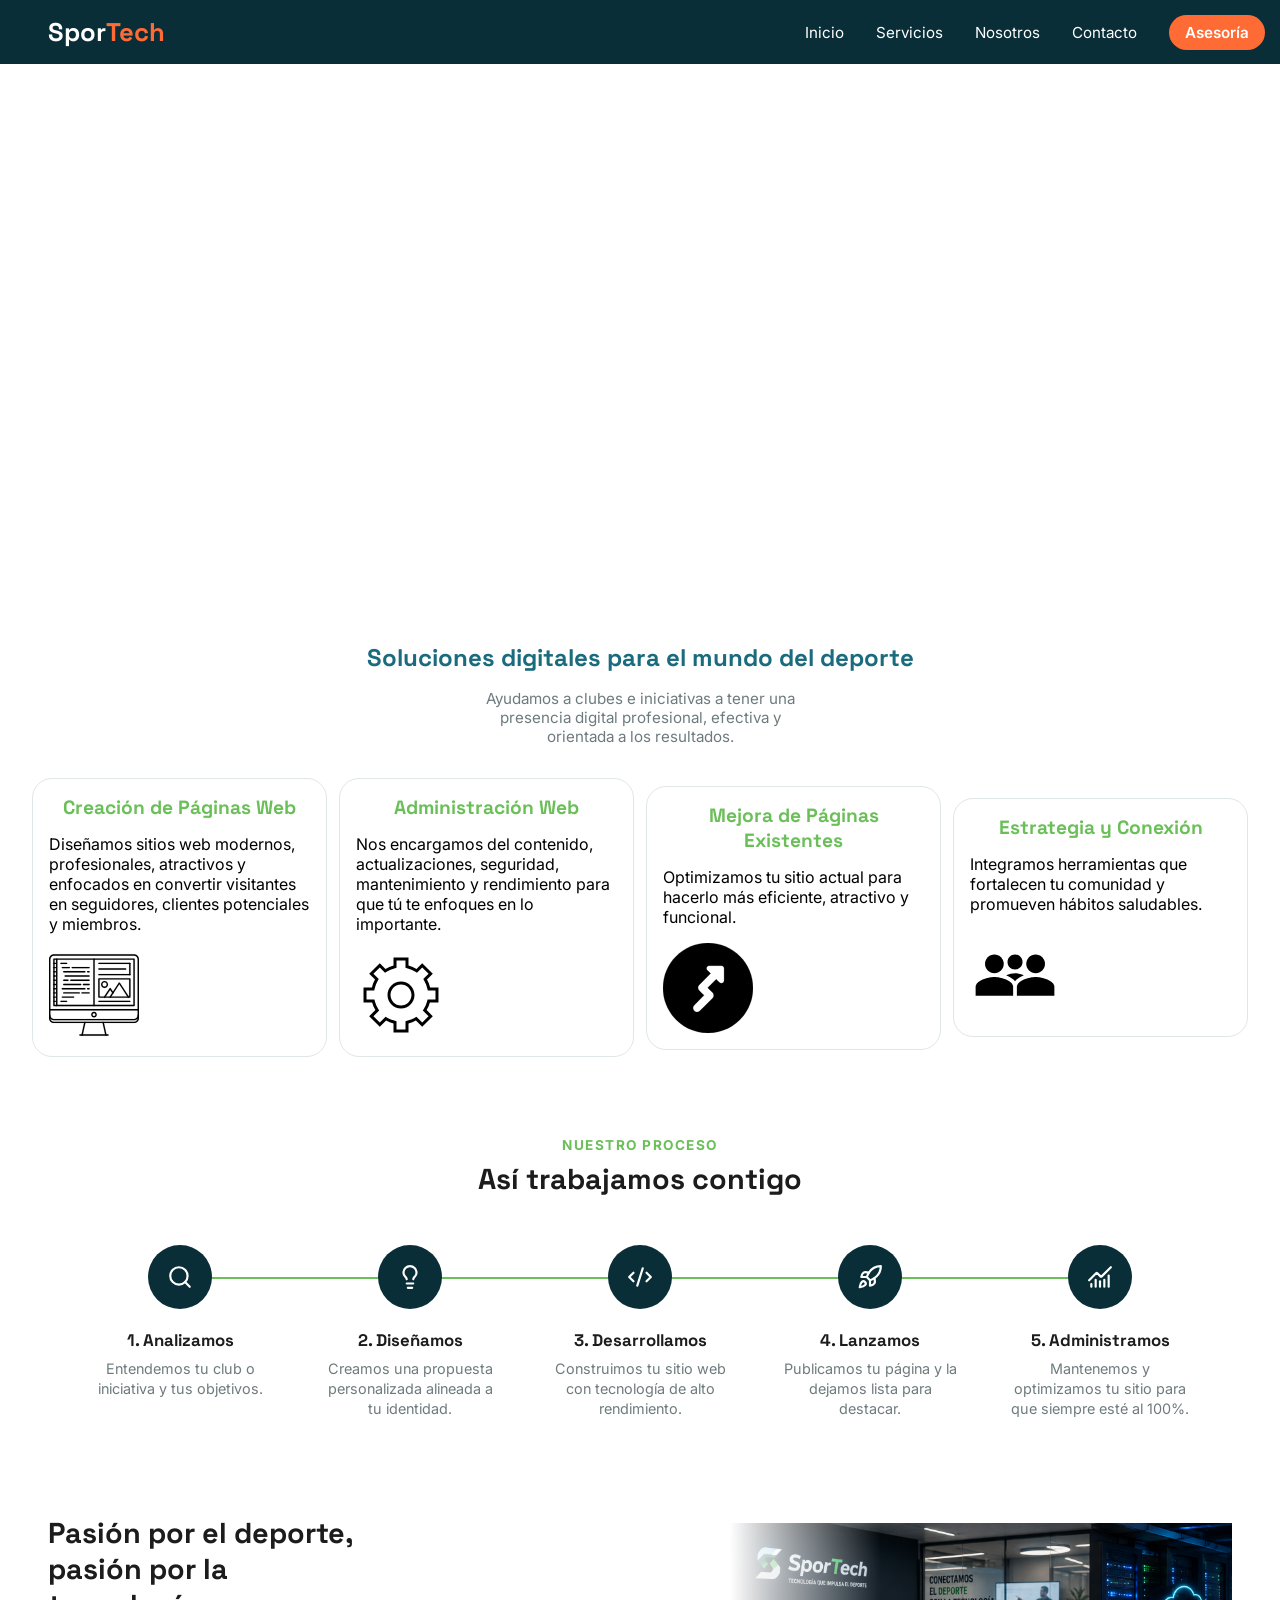
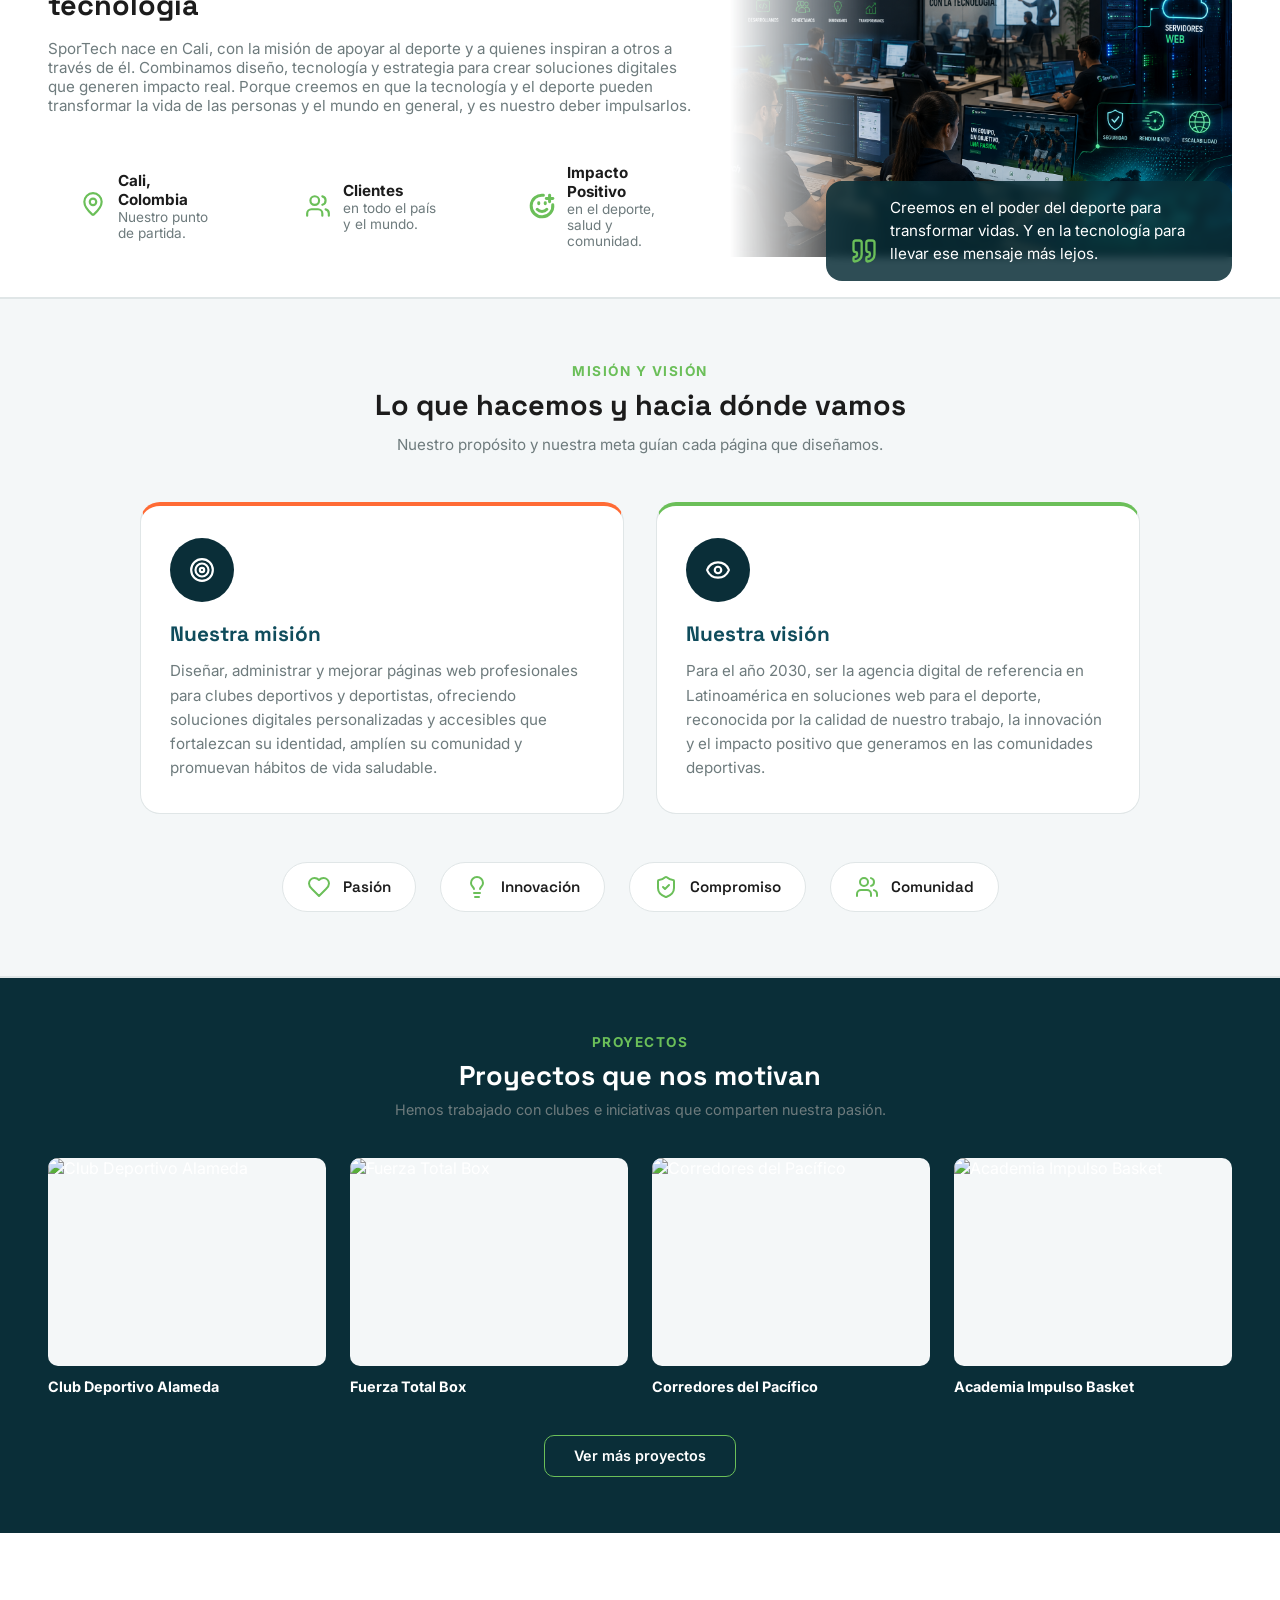
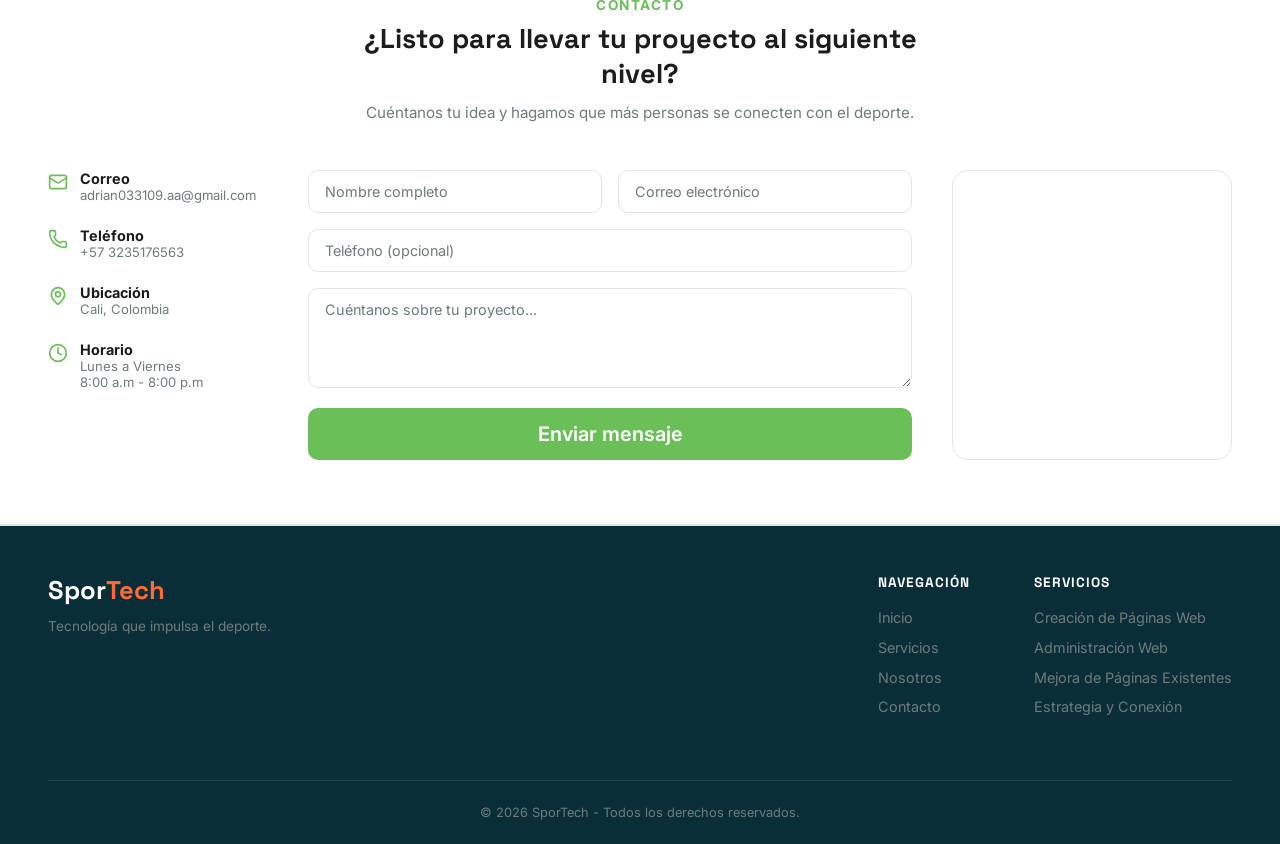
==== commit b5d5c1af: "Corregir error de imagenes" ====
--- a/index.html
+++ b/index.html
@@ -55,7 +55,7 @@
   </div>
 <!--IMAGEN CON TEXTO INICIO-->
   <div class="imagen-inicio">
-    <img src="public/assets/images/inicio-img.png" alt="Imagen de inicio SporTech">
+    <img src="public/img/inicio-img.png" alt="Imagen de inicio SporTech">
     <span>"El futuro del deporte y la digitalización están en nuestro corazón."</span>
   </div>
 </section>
@@ -74,25 +74,25 @@
       <h3>Creación de Páginas Web</h3>
       <p>Diseñamos sitios web modernos, profesionales, atractivos y enfocados en convertir visitantes en seguidores,
         clientes potenciales y miembros.</p>
-      <img src="public/assets/images/website.svg" alt="Icono Página Web">
+      <img src="public/img/website.svg" alt="Icono Página Web">
     </article>
 
     <article class="tarjeta-admon">
       <h3>Administración Web</h3>
       <p>Nos encargamos del contenido, actualizaciones, seguridad, mantenimiento y rendimiento para que tú te enfoques en lo importante.</p>
-      <img src="public/assets/images/config.svg" alt="Icono Configuración Web">
+      <img src="public/img/config.svg" alt="Icono Configuración Web">
     </article>
 
     <article class="tarjeta-mejora">
       <h3>Mejora de Páginas Existentes</h3>
       <p>Optimizamos tu sitio actual para hacerlo más eficiente, atractivo y funcional. </p>
-      <img src="public/assets/images/arrow.svg" alt="Icono Mejora Web">
+      <img src="public/img/arrow.svg" alt="Icono Mejora Web">
     </article>
 
     <article class="tarjeta-estrategia">
       <h3>Estrategia y Conexión</h3>
       <p>Integramos herramientas que fortalecen tu comunidad y promueven hábitos saludables.</p>
-      <img src="public/assets/images/crowd.svg" alt="Icono Comunidad">
+      <img src="public/img/crowd.svg" alt="Icono Comunidad">
     </article>
   </section>
 
@@ -184,7 +184,7 @@
 
     <!--IMAGEN NOSOTROS CON LEYENDA-->
     <div class="nosotros-img-leyend">
-  <img src="./img/sportech.png" alt="Imagen de nosotros SporTech">
+  <img src="public/img/sportech.png" alt="Imagen de nosotros SporTech">
   <div class="cita-nosotros">
     <svg xmlns="http://www.w3.org/2000/svg" width="24" height="24" viewBox="0 0 24 24" fill="none" stroke="currentColor" stroke-width="2" stroke-linecap="round" stroke-linejoin="round" class="icono-cita"><path d="M16 3a2 2 0 0 0-2 2v6a2 2 0 0 0 2 2 1 1 0 0 1 1 1v1a2 2 0 0 1-2 2 1 1 0 0 0-1 1v2a1 1 0 0 0 1 1 6 6 0 0 0 6-6V5a2 2 0 0 0-2-2z"/><path d="M5 3a2 2 0 0 0-2 2v6a2 2 0 0 0 2 2 1 1 0 0 1 1 1v1a2 2 0 0 1-2 2 1 1 0 0 0-1 1v2a1 1 0 0 0 1 1 6 6 0 0 0 6-6V5a2 2 0 0 0-2-2z"/></svg>
     <p>Creemos en el poder del deporte para transformar vidas. Y en la tecnología para llevar ese mensaje más lejos.</p>
